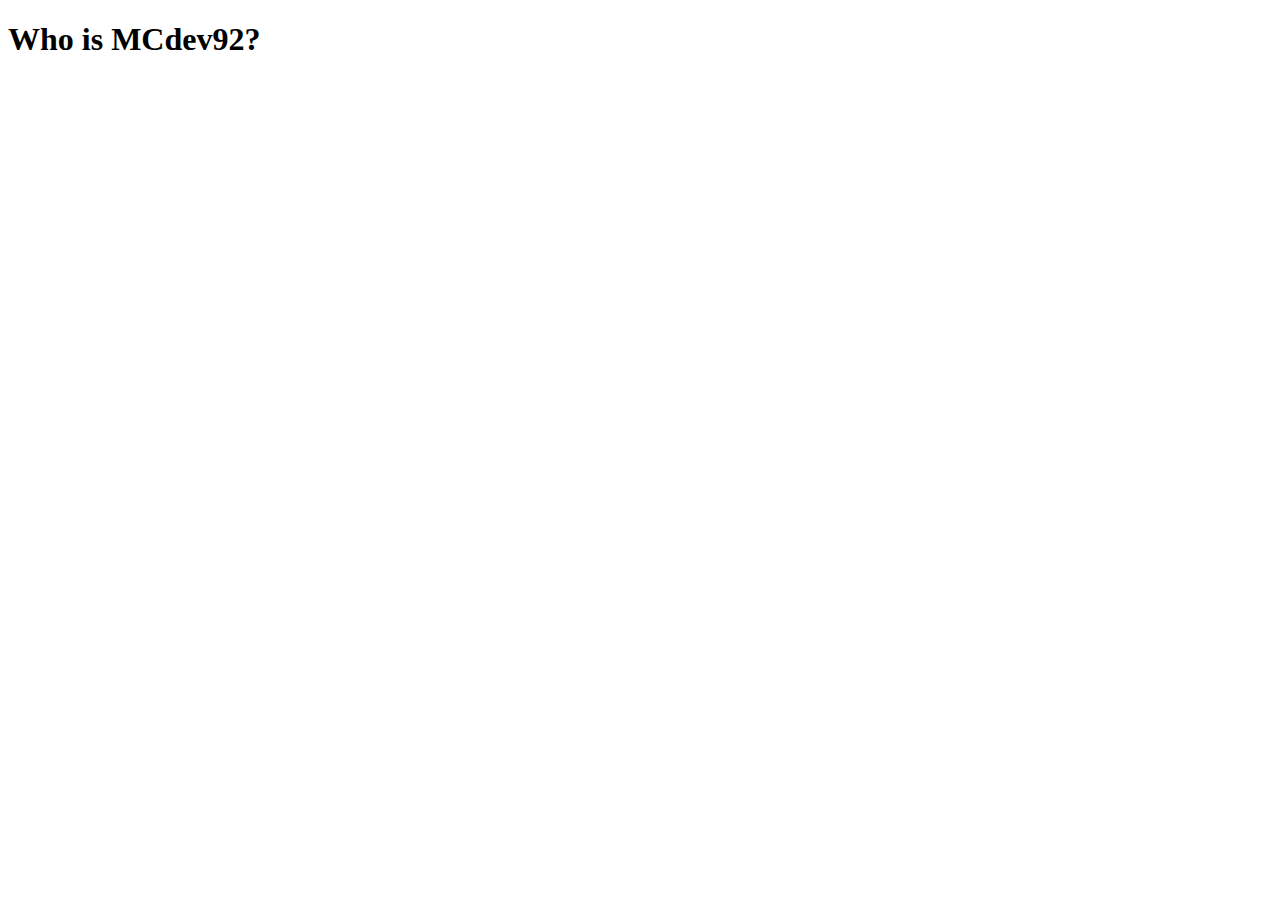
==== about.html @ 55eb8de4 "Added html boilerplate to all pages and linked the stylesheet" ====
<!DOCTYPE html>
<html lang="en">
    <head>
        <meta charset="UTF-8">
        <link rel="stylesheet" href="styles.css"/>
        <title>Mcdev92|About</title>
    </head>
    <body>
        <h1>Who is MCdev92?</h1>
    </body>
</html>
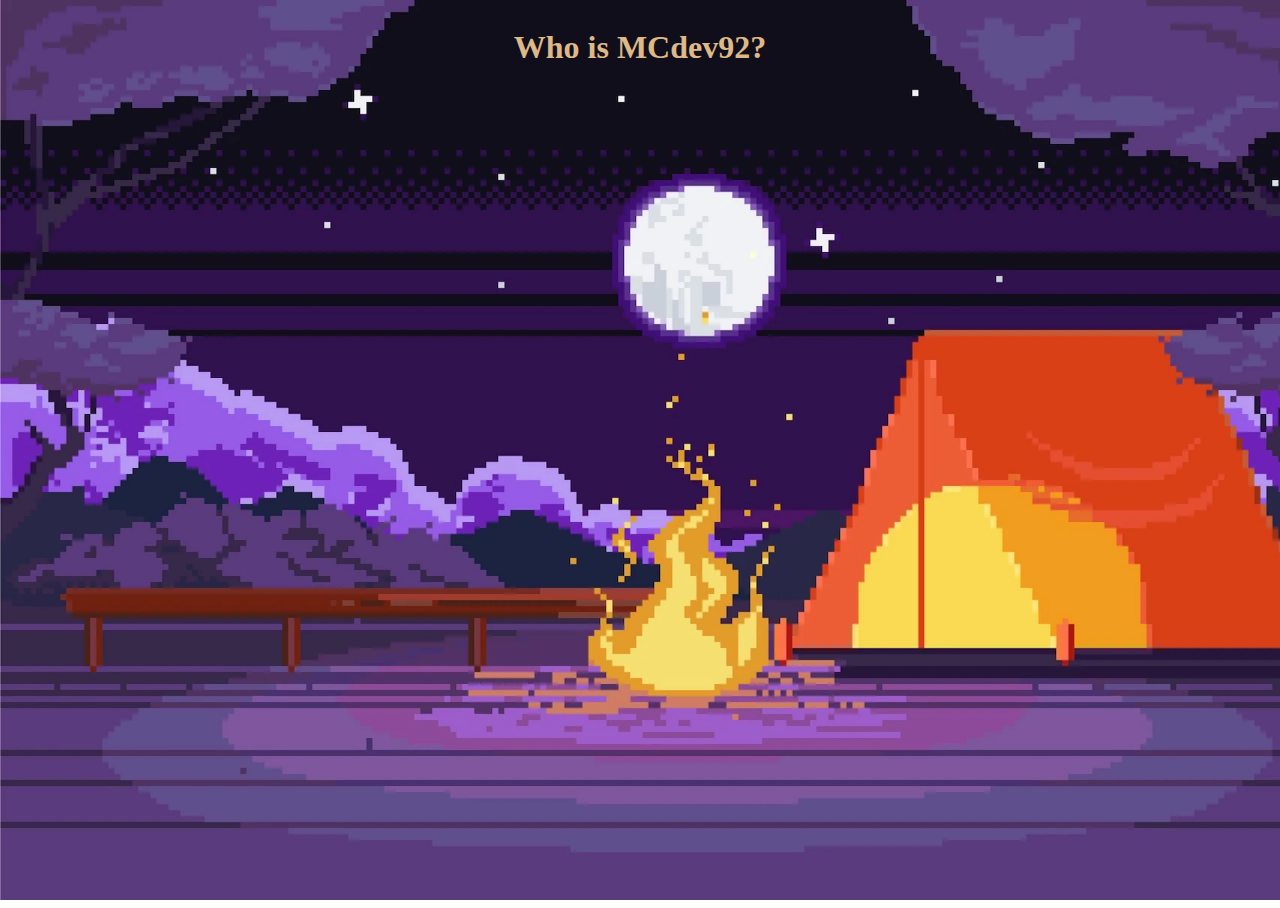
==== commit 349a3262: "added background image, added div sections to main page, created logo and gif images for main page" ====
--- a/about.html
+++ b/about.html
@@ -3,6 +3,7 @@
     <head>
         <meta charset="UTF-8">
         <link rel="stylesheet" href="styles.css"/>
+        <link href="https://fonts.cdnfonts.com/css/operosta" rel="stylesheet">
         <title>Mcdev92|About</title>
     </head>
     <body>
--- a/styles.css
+++ b/styles.css
@@ -0,0 +1,163 @@
+
+/*this will make sure the height covers 100% percent of the page*/
+html, body {
+    height: 100%;
+}
+/*this will add a background image to the page*/
+body {
+    display: flex; /*apply flex to whole body*/
+    flex-flow:column nowrap; /*center items middle as column*/
+    align-items: center; /*centered items middle of page*/
+    background-color: white;
+    background-image: url("images/pixel-art-vacation.webp");
+    background-size: cover;
+    background-repeat: no-repeat;
+    background-position: left top;
+    color:burlywood;
+}
+.header-main {
+    display: flex;
+    flex-flow: row wrap; /*flex-direction row, flex-wrap: wrap*/
+    align-items: center;
+    justify-content: center;
+    position: sticky; /*this code will make the header stick when it hits zero pxls*/
+    top: 0;
+    z-index: 1; /*this codes makes the header primary anything else will hid behind*/
+    width: 70vw;
+    background-color: rgb(13, 54, 65);
+    padding-top: 20px;
+    border-top-left-radius: 5px;
+    border-top-right-radius: 5px;
+    width: 50%;
+    
+}
+.section1 {
+    display: flex;
+    flex-flow: row wrap;
+    align-items: center;
+    justify-content: center;
+    background-color:  rgb(13, 54, 65);
+    width: 50%;
+    margin-bottom: 20px;
+    border-bottom-left-radius: 5px; /*this codes will fix the box roundness*/
+    border-bottom-right-radius: 5px;
+}
+.section2 {
+    display: flex;
+    flex-flow: column nowrap; /*will display section in a column*/
+    align-items: center;
+    justify-content: space-between;
+    background-color: #f38957;
+    width: 50%;
+    margin: 20px;
+    font-family: 'Trispace', Courier;
+    text-align: center;
+    color: #10474B;
+    border-radius: 5px;
+}
+.linkbox-container {
+    display: flex;
+    align-items: center;
+    text-align: center;
+    justify-content: center;
+    width: 60%;
+}
+/*this will adjust all gif images with max-width: 60% annd aling center*/
+.gif {
+    max-width: 60%;
+    text-align: center;
+}
+
+/*code for my h1*/
+.welcome {
+    display: flex;
+    flex-flow: column nowrap;
+    align-items: center;
+    justify-content: space-between;
+    width: 30%;
+    color: #EEDD99;
+    font-family: 'Press Start 2P', monospace;
+}
+
+.header-links {
+    display: flex;
+    justify-content: flex-start;
+    align-items: center;
+}
+.logo {
+    margin: 20px;
+    border-radius: 100%;
+    border: 3px solid rgb(79, 199, 240);
+    box-shadow: 3px 2px rgb(126, 32, 32);
+    max-width: 200px;
+    
+}
+.link-1 {
+    border: 2px solid rgb(79, 199, 240);
+    box-shadow: 2px 2px rgb(126, 32, 32);
+    border-radius: 3px;
+    padding: 4%;
+}
+.link-2 {
+    border: 2px solid rgb(79, 199, 240);
+    box-shadow: 2px 2px rgb(126, 32, 32);
+    border-radius: 3px;
+    padding: 4%;
+}
+.welcome h3 {
+    font-family: 'Trispace', Courier;
+    color: rgb(49, 197, 190);
+    padding-right: 50px;
+}
+.footer
+{
+    display: block;
+    text-align: center;
+    background-color: #61150b;
+    margin: 30px;
+    width: 50%;
+    text-align: center;
+    color: #5cf0b2;
+    padding-top: 20px;
+    padding-bottom: 20px;
+    border-radius: 5px;
+}
+
+.footer_link
+{
+    color:#43E0C6;
+    
+}
+a {
+    color: burlywood;
+    text-decoration: none; /*this code will remove underline from listing*/
+}
+ul {
+    display: flex;
+    list-style-type: none;
+    font-size: 17px;
+    margin: 3 2 2px;
+    padding: 0;
+    gap: 20px;
+}
+h3 {
+    display: block;
+    font-size: 1.17em;
+    margin-block-start: 1em;
+    margin-block-end: 1em;
+    margin-inline-start: 0px;
+    margin-inline-end: 0px;
+    font-weight: bold;
+}
+button {
+    font-family: 'Trispace', monospace;
+    font-size: medium;
+    color: white;
+    padding: 5px;
+    border: 2px solid #f38957; /*this will change the border to background-color*/
+    cursor: pointer; /*will create a little hand as a pointer*/
+    background-color: transparent; /*set background to transparent*/
+    border-radius: 2px;
+    margin-bottom: auto;
+}
+
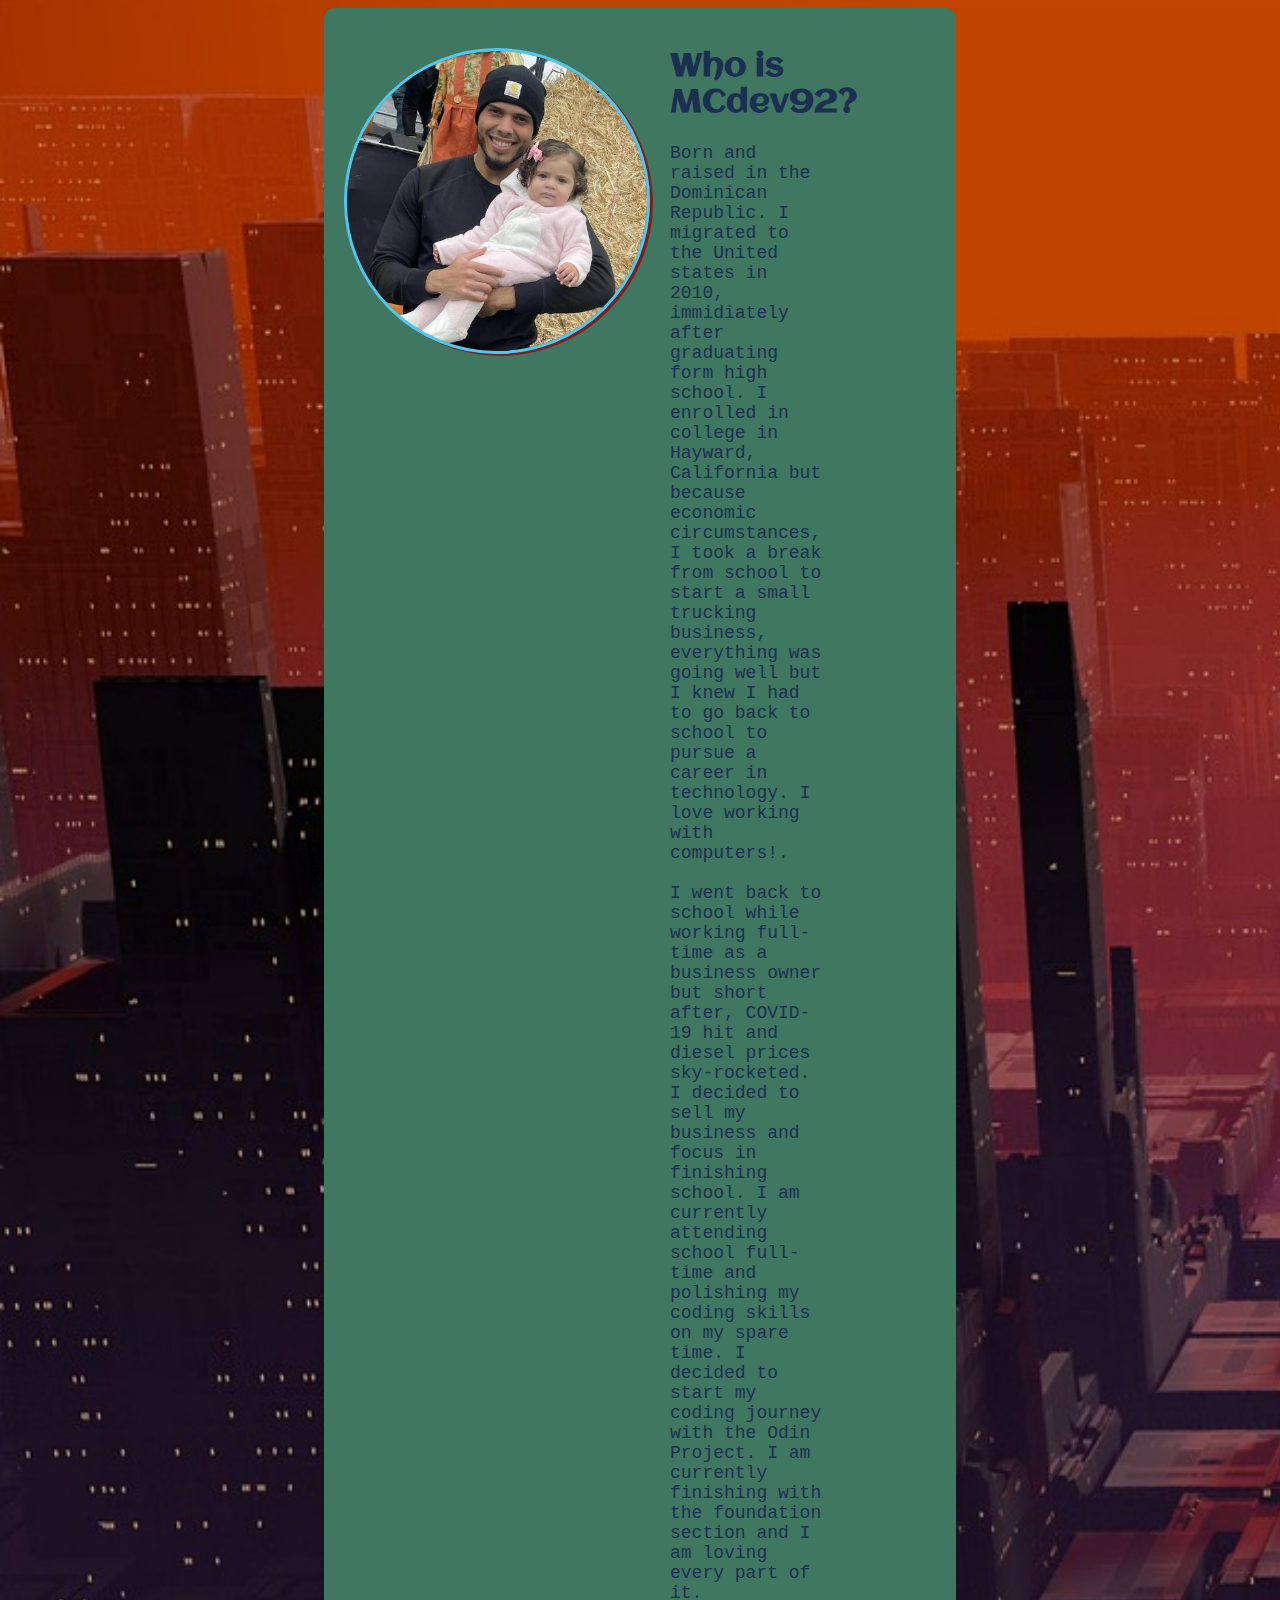
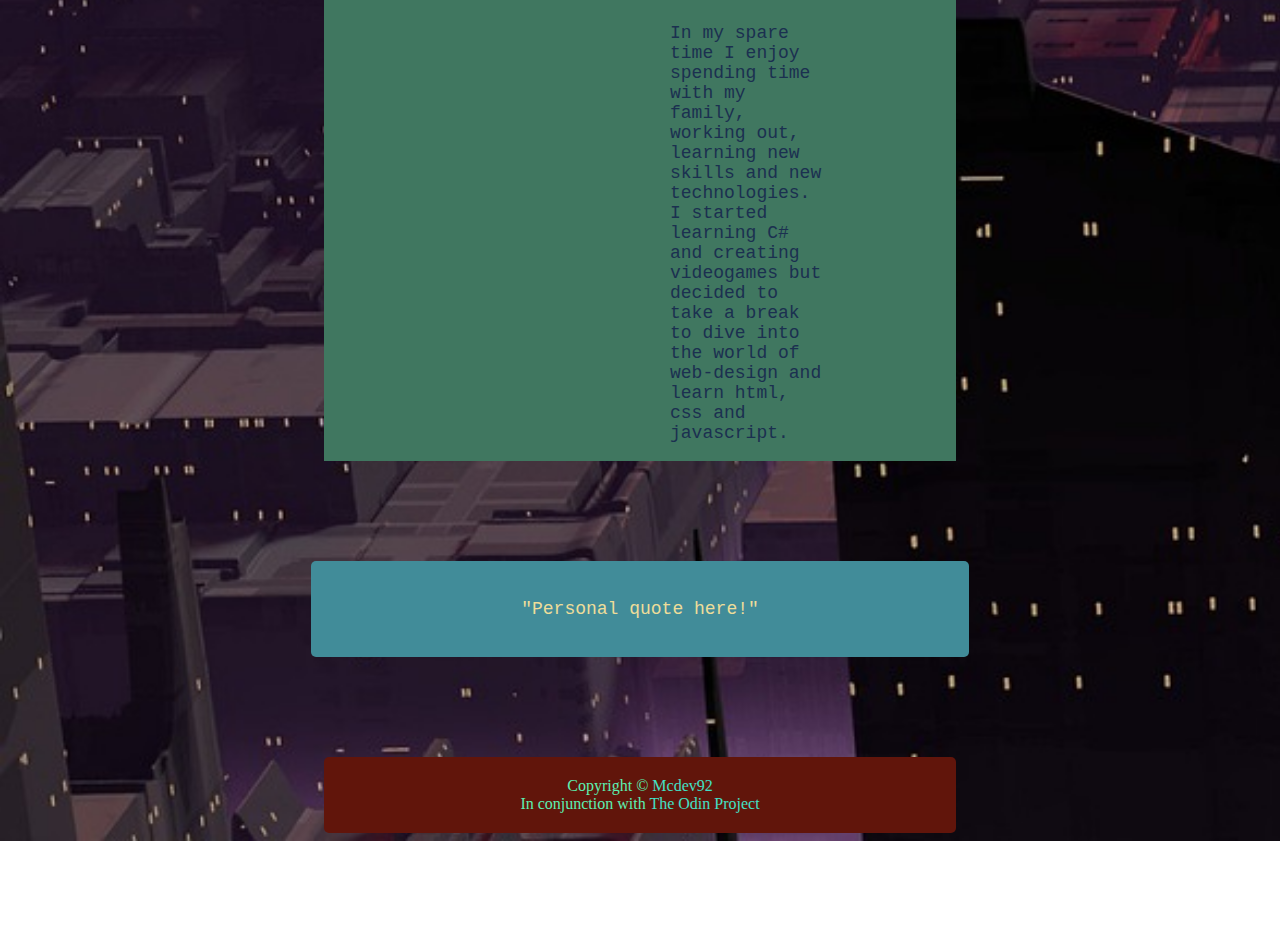
==== commit 0c5a64e8: "Added content to about and contact page, finished up setting up main page" ====
--- a/about.html
+++ b/about.html
@@ -3,10 +3,44 @@
     <head>
         <meta charset="UTF-8">
         <link rel="stylesheet" href="styles.css"/>
-        <link href="https://fonts.cdnfonts.com/css/operosta" rel="stylesheet">
+        <link href='https://fonts.googleapis.com/css?family=Aclonica' rel='stylesheet'>
         <title>Mcdev92|About</title>
     </head>
     <body>
-        <h1>Who is MCdev92?</h1>
+     <div class="content">
+            <div>
+               <img src="images/110692284.jpeg" alt="pic" class="pic"/>
+            </div> 
+        <div class="bio">
+          <h1>Who is MCdev92?</h1>
+          <p class="bio-c">Born and raised in the Dominican Republic. I migrated to the United states in 2010,
+             immidiately after graduating form high school. I enrolled in college in Hayward, California but
+             because economic circumstances, I took a break from school to start a small trucking business, 
+             everything was going well but I knew I had to go back to school to pursue a career in technology. I love working with computers!.
+             <br></br>
+             I went back to school while working full-time as a business owner but short after, COVID-19 hit and diesel prices sky-rocketed.
+              I decided to sell my business and focus in finishing school. 
+              I am currently attending school full-time and polishing my coding skills on my spare time. 
+              I decided to start my coding journey with the Odin Project. I am currently finishing with the foundation section
+              and I am loving every part of it.
+            <br></br>
+            In my spare time I enjoy spending time with my family, working out, learning new skills and new technologies. I started learning C# and creating
+            videogames but decided to take a break to dive into the world of web-design and learn html, css and javascript.</p>
+        </div>
+      </div>
+    <div class="qa">
+        <p> "Personal quote here!" </p>
+    </div>
+    <footer>
+        <div class="footer">
+            Copyright ©
+            <a href="https://github.com/MCdev92" class="footer_link"> Mcdev92</a>
+            <br/>
+            In conjunction with
+            <a href="https://www.theodinproject.com" class="footer_link">
+              The Odin Project
+            </a>
+          </div>
+    </footer>
     </body>
 </html>--- a/styles.css
+++ b/styles.css
@@ -1,7 +1,7 @@
 
 /*this will make sure the height covers 100% percent of the page*/
 html, body {
-    height: 100%;
+    height: auto;
 }
 /*this will add a background image to the page*/
 body {
@@ -9,22 +9,21 @@
     flex-flow:column nowrap; /*center items middle as column*/
     align-items: center; /*centered items middle of page*/
     background-color: white;
-    background-image: url("images/pixel-art-vacation.webp");
+    background-image: url("images/sci-fi-gb010b53e7_1920.jpg");
     background-size: cover;
     background-repeat: no-repeat;
     background-position: left top;
-    color:burlywood;
 }
 .header-main {
     display: flex;
     flex-flow: row wrap; /*flex-direction row, flex-wrap: wrap*/
-    align-items: center;
-    justify-content: center;
+    align-items: flex-start;
+    justify-content: flex-start;
     position: sticky; /*this code will make the header stick when it hits zero pxls*/
     top: 0;
     z-index: 1; /*this codes makes the header primary anything else will hid behind*/
     width: 70vw;
-    background-color: rgb(13, 54, 65);
+    background-color: rgb(167, 95, 27);
     padding-top: 20px;
     border-top-left-radius: 5px;
     border-top-right-radius: 5px;
@@ -36,7 +35,7 @@
     flex-flow: row wrap;
     align-items: center;
     justify-content: center;
-    background-color:  rgb(13, 54, 65);
+    background-color:   rgb(167, 95, 27);
     width: 50%;
     margin-bottom: 20px;
     border-bottom-left-radius: 5px; /*this codes will fix the box roundness*/
@@ -46,7 +45,7 @@
     display: flex;
     flex-flow: column nowrap; /*will display section in a column*/
     align-items: center;
-    justify-content: space-between;
+    justify-content: flex-start;
     background-color: #f38957;
     width: 50%;
     margin: 20px;
@@ -54,6 +53,7 @@
     text-align: center;
     color: #10474B;
     border-radius: 5px;
+    font-size: 25px;
 }
 .linkbox-container {
     display: flex;
@@ -61,6 +61,8 @@
     text-align: center;
     justify-content: center;
     width: 60%;
+    color:#086152;
+    font-weight: bold;
 }
 /*this will adjust all gif images with max-width: 60% annd aling center*/
 .gif {
@@ -72,11 +74,15 @@
 .welcome {
     display: flex;
     flex-flow: column nowrap;
-    align-items: center;
-    justify-content: space-between;
-    width: 30%;
-    color: #EEDD99;
-    font-family: 'Press Start 2P', monospace;
+    align-items: flex-start;
+    justify-content: center;
+    width: 70%;
+    color: #EEDD99;
+    font-family: 'Trispace', Courier;
+}
+.context {
+    color:rgb(30, 61, 109);
+    font-weight: bold; 
 }
 
 .header-links {
@@ -97,24 +103,24 @@
     box-shadow: 2px 2px rgb(126, 32, 32);
     border-radius: 3px;
     padding: 4%;
+    font-weight: bold;
+    font-size: large;
 }
 .link-2 {
     border: 2px solid rgb(79, 199, 240);
     box-shadow: 2px 2px rgb(126, 32, 32);
     border-radius: 3px;
     padding: 4%;
-}
-.welcome h3 {
-    font-family: 'Trispace', Courier;
-    color: rgb(49, 197, 190);
-    padding-right: 50px;
-}
-.footer
+    font-weight: bold;
+    font-size: large;
+}
+
+footer
 {
     display: block;
     text-align: center;
     background-color: #61150b;
-    margin: 30px;
+    margin: 0;
     width: 50%;
     text-align: center;
     color: #5cf0b2;
@@ -128,8 +134,39 @@
     color:#43E0C6;
     
 }
+.quote1 {
+    display: block;
+    text-align: center;
+    background-color: #418c99;
+    font-size: 18px;
+    font-family: 'Trispace', monospace;
+    margin: auto;
+    width: 50.5%;
+    text-align: center;
+    color: #EEDD99;
+    padding-top: 20px;
+    padding-left: 10px;
+    padding-right: 10px;
+    padding-bottom: 20px;
+    border-radius: 5px;
+}
+.section4 {
+    display: box;
+    text-align: center;
+    background-color: #3268a7;
+    font-size: 18px;
+    font-family: 'Trispace', monospace;
+    margin: 50px;
+    width: 50%;
+    text-align: center;
+    color: #EEDD99;
+    padding-top: 20px;
+    padding-bottom: 20px;
+    border-radius: 5px;
+}
+
 a {
-    color: burlywood;
+    color:rgb(243, 247, 250);
     text-decoration: none; /*this code will remove underline from listing*/
 }
 ul {
@@ -141,14 +178,9 @@
     gap: 20px;
 }
 h3 {
-    display: block;
-    font-size: 1.17em;
-    margin-block-start: 1em;
-    margin-block-end: 1em;
-    margin-inline-start: 0px;
-    margin-inline-end: 0px;
-    font-weight: bold;
-}
+    color:rgb(2, 35, 83);
+}
+
 button {
     font-family: 'Trispace', monospace;
     font-size: medium;
@@ -161,3 +193,94 @@
     margin-bottom: auto;
 }
 
+/*about section*/
+.content {
+    display: flex;
+    flex-flow: row nowrap; /*flex-direction row, flex-wrap: wrap*/
+    align-items: flex-start;
+    justify-content: flex-start;
+    width: 70vw;
+    background-color: rgb(64, 119, 96);
+    padding-top: 20px;
+    border-top-left-radius: 10px;
+    border-top-right-radius: 10px;
+    width: 50%;
+    color:#1b3050;
+    font-family: 'Aclonica';
+}
+.bio-c {
+    font-size: large;
+    color:#1b3050;
+    font-family: 'Trispace', monospace;
+    width: 55%;
+}
+.pic {
+    margin: 20px;
+    border-radius: 100%;
+    border: 3px solid rgb(79, 199, 240);
+    box-shadow: 3px 2px rgb(126, 32, 32);
+    max-width: 300px;
+}
+.qa {
+    display: block;
+    text-align: center;
+    background-color: #418c99;
+    font-size: 18px;
+    font-family: 'Trispace', monospace;
+    margin: 100px;
+    width: 50.5%;
+    text-align: center;
+    color: #EEDD99;
+    padding-top: 20px;
+    padding-left: 10px;
+    padding-right: 10px;
+    padding-bottom: 20px;
+    border-radius: 5px;
+}
+/* about section */
+
+/*<br> </br>*/
+
+/*contact*/
+.cp {
+    display: flex;
+    flex-flow: row-reverse nowrap; /*flex-direction row, flex-wrap: wrap*/
+    align-items: flex-start;
+    justify-content: flex-start;
+    width: 70vw;
+    background-color: rgb(64, 119, 96);
+    padding-top: 20px;
+    border-top-left-radius: 10px;
+    border-top-right-radius: 10px;
+    width: 50%;
+    color:#1b3050;
+    font-family: 'Aclonica';
+}
+.contact {
+    font-size: large;
+    color:#1b3050;
+    font-family: 'Trispace', monospace;
+    width: 55%;
+}
+.abt-pix {
+    margin: 20px;
+    border-radius: 100%;
+    border: 3px solid rgb(79, 199, 240);
+    box-shadow: 3px 2px rgb(126, 32, 32);
+    max-width: 300px;
+}
+.pl {
+    display: flex;
+    flex-flow: column nowrap; /*will display section in a column*/
+    align-items: center;
+    justify-content: flex-start;
+    background-color: #f38957;
+    width: 50%;
+    margin: 200px;
+    font-family: 'Trispace', Courier;
+    text-align: center;
+    color: #10474B;
+    border-radius: 5px;
+    font-size: 25px;
+}
+/* contact section */